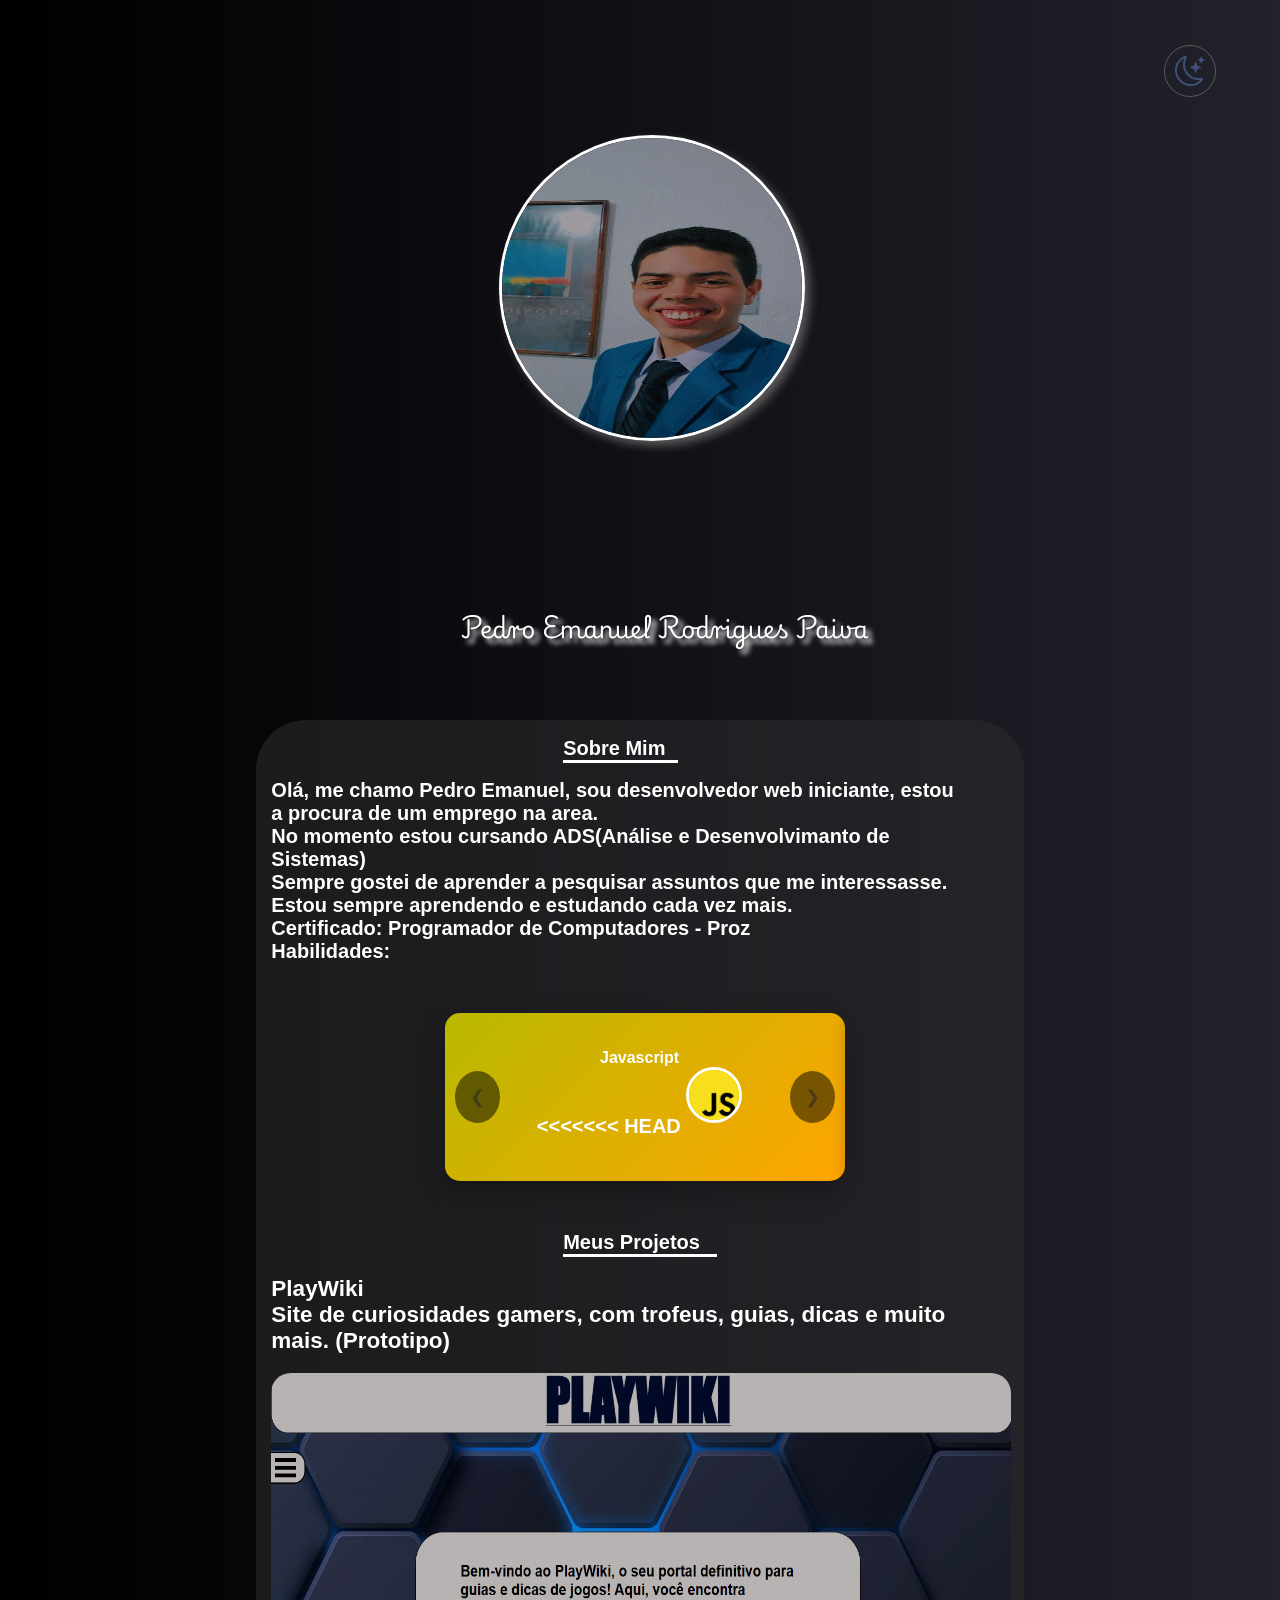
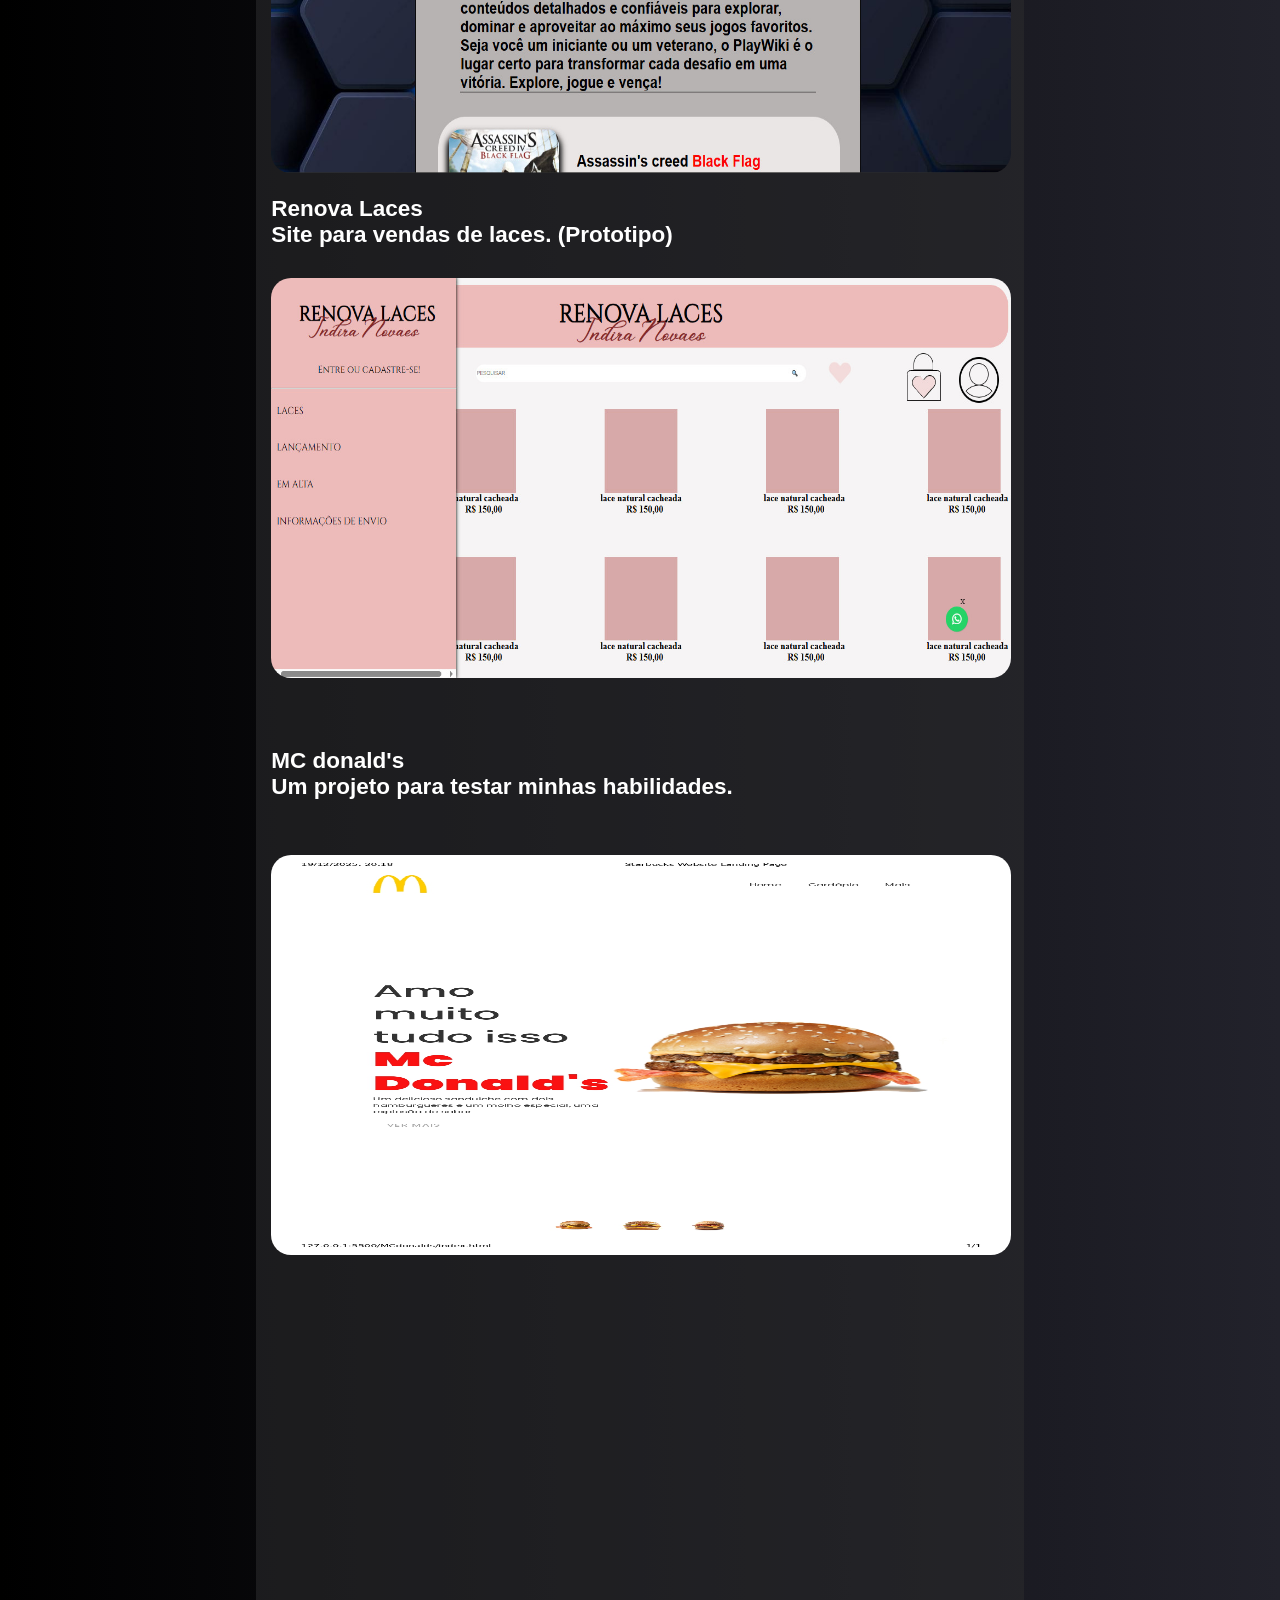
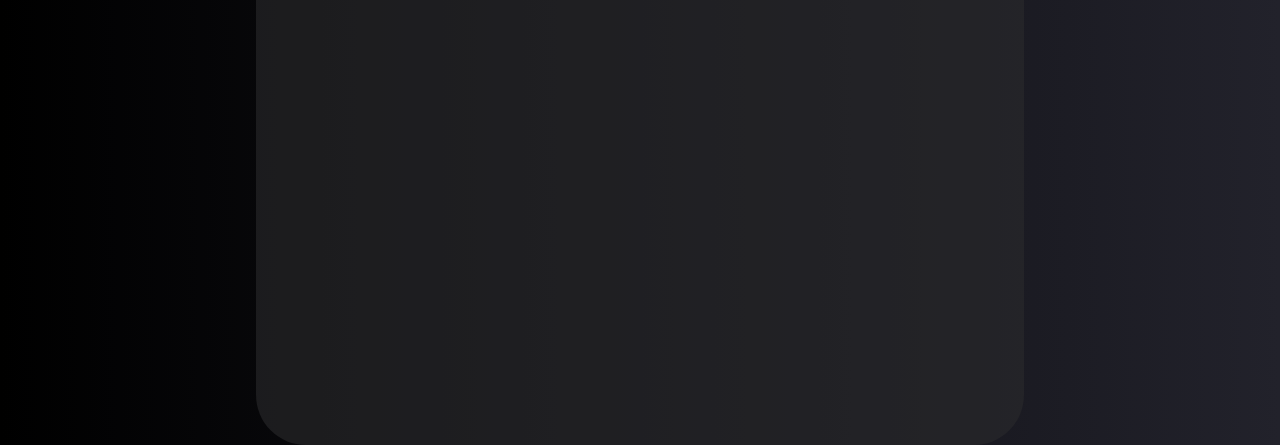
==== index.html @ 6f48b96e "movendo arquivos" ====
<!DOCTYPE html>
<html lang="en">
<head>
    <meta charset="UTF-8">
    <meta name="viewport" content="width=device-width, initial-scale=1.0">
    <link rel="stylesheet" href="style.css">
    <link rel="stylesheet" href="https://cdn.jsdelivr.net/npm/bootstrap-icons@1.13.1/font/bootstrap-icons.min.css">
    <link rel="preconnect" href="https://fonts.googleapis.com">
    <link rel="preconnect" href="https://fonts.gstatic.com" crossorigin>
    <!--linkando fontes externas-->
    <link href="https://fonts.googleapis.com/css2?family=Oswald:wght@200..700&display=swap" rel="stylesheet">
    <link href="https://fonts.googleapis.com/css2?family=Playwrite+HU:wght@100..400&display=swap" rel="stylesheet">
    <title>Home</title>
</head>
<body class="body">
    <!--minha foto de apresentação-->
    <img class="img" src="../img/logo.jpeg" alt="" width="300px" height="300px">
    <h2 class="nome1">Pedro Emanuel Rodrigues Paiva</h2> 
    
        <div class="theme" onclick="corMain()"><i class="bi bi-moon-stars" id="moon"></i></div>


    <!--conteudo principal-->
    <nav class="main1">

        <div class="sobre1">
            <h1 class="titu1">Sobre Mim</h1>
            <h2 class="text1">Olá, me chamo Pedro Emanuel, sou desenvolvedor web iniciante, estou a procura de um emprego na area.
                <br>No momento estou cursando ADS(Análise e Desenvolvimanto de Sistemas) 
                <br>Sempre gostei de aprender a pesquisar assuntos que me interessasse. 
                <br>Estou sempre aprendendo e estudando cada vez mais. 
                <br>Certificado: Programador de Computadores - Proz
                <!--Minhas habilidades com programação-->
                <br>Habilidades:

                <div class="carrossel-container">
    <div class="carrossel">
        <div class="Hab1">
            <div class="java1">
                <p class="miniseg">Javascript</p>
<<<<<<< HEAD
                <img class="imghab1" src="../img/js.jpg" alt="Javascript" width="50px" height="50px">
            </div>
            <div class="html1">
                <p class="miniseg1">HTML</p>
                <img class="imghab1" src="../img/html.jpg" alt="HTML" width="50px" height="50px">
            </div>
            <div class="css1">
                <p class="miniseg1">CSS</p>
                <img class="imghab1" src="../img/css.jpg" alt="CSS" width="50px" height="50px">
=======
                <img class="imghab1" src="./img/js.jpg" alt="Javascript" width="50px" height="50px">
            </div>
            <div class="html1">
                <p class="miniseg1">HTML</p>
                <img class="imghab1" src="./img/html.jpg" alt="HTML" width="50px" height="50px">
            </div>
            <div class="css1">
                <p class="miniseg1">CSS</p>
                <img class="imghab1" src="./img/css.jpg" alt="CSS" width="50px" height="50px">
>>>>>>> 5b5c700aaa5cc178508994ff4d59188fb73df8be
            </div>
        </div>
        
        <!-- Botões de navegação -->
        <button class="btn-prev" onclick="moveCarrossel(-1)">❮</button>
        <button class="btn-next" onclick="moveCarrossel(1)">❯</button>
        
        <!-- Indicadores 
        <div class="indicadores">
            <span class="indicador ativo" onclick="atualSlide(1)"></span>
            <span class="indicador" onclick="atualSlide(2)"></span>
            <span class="indicador" onclick="atualSlide(3)"></span>
        </div>-->
    </div>
</div>
        
            </h2>
        </div>
                <!--Meus projetos, durante os cursos e sozinho também-->
        <div class="Proj">
            <h1 class="TitProj1">Meus Projetos</h1>
                <div class="SegProj">
                    <a href="./PlayWiki/cadastro/ndex.html" class="pro1"><h2>PlayWiki <br> Site de curiosidades gamers, com trofeus, guias, dicas e muito mais. (Prototipo) </h2></a>
                    <img src="./img/play.jpg" alt="" height="400px" width="107%" style="border-radius: 20px;">
                
                    <a href="https://xands690.github.io/Renova/" class="pro2"><h2>Renova Laces <br> Site para vendas de laces. (Prototipo) </h2></a>
                    <img class="imgrenova" src="./img/renova.jpg" alt="" height="400px" width="107%" style="border-radius: 20px;">
                
                    <a href="./MCdonalds/index.html" class="pro3"><h2>MC donald's <br> Um projeto para testar minhas habilidades.</h2></a>
                    <img class="imgrenova1" src="./img/star.jpg" alt="" height="400px" width="107%" style="border-radius: 20px;">


            </div>

        </div>

    </nav>
    <script src="script.js"></script>
</body>
</html>
---- style.css ----
:root{

    --cor-main: rgba(42, 42, 44, 0.6);
    --cor-main-contra: rgba(202, 202, 211, 0.6);
    --cor-body-contra:linear-gradient(to left,#e4e4e4 0%,#b9b7b7 25%,rgb(199, 194, 194) 50%,#b6b4b4 75%,#c5c2c2 100%);
    --cor-body: linear-gradient(to left,#000000 0%, #14141a 25%, rgb(34, 34, 43, 24) 50%, #101016 75%, #000000 100%);

}


.body{

    color: white;
    font-family: arial;
    /*background: linear-gradient(to left, #000000, rgb(25, 25, 37),rgb(18, 18, 27),rgb(0, 0, 0));*/
    background: var(--cor-body);
    background-size: 200% 100%;
    animation: background 12s infinite;
}
/*Animação da cor de fundo*/
@keyframes background{

    /*Inicio da animação*/
    0%  { background-position: 0% 50%; }
    /*Meio da animação*/
    50%  { background-position: 100% 50%; }
    /*Fim da animação*/
    100% { background-position: 0% 50%; }

}
.theme{
    position: absolute;
    top: 5%;
    right: 5%;
    font-size: 30px;
    color: #eee8e8;
    cursor: pointer;
    border: solid 1px;
    border-radius: 150px;
    border-color: rgb(92, 90, 90);
    width: 50px;
    height: 50px;

}
#moon{
    position: relative;
    top: 18%;
    left: 20%;
    color: rgb(64, 82, 122);
}

a{

    text-decoration: none;
    color: white;

}.img{

    position: absolute;
    top: 15%;
    left: 39%;
    border-radius: 500px;
    border: solid;
    /*Sombra ao redor da imagem*/
    box-shadow: 5px 5px 10px rgb(90, 89, 89);
    

}.nome1{

    position: absolute;
    top: 65%;
    left: 36%;
    font-family: "Playwrite HU";
    /*Sombra ao redor do texto*/
    text-shadow: 5px 5px 5px white;

}

.main1{

    position: absolute;
    width: 60%;
    height: 325%;
    top: 80%;
    left: 20%;
    /*background-color: rgb(36, 36, 54);*/
    background-color: var(--cor-main);
    border-radius: 50px;


}
.sobre1{

    position: relative;
    left: 40%;
    font-family: arial;


}.text1{

    position: relative;
    font-size: 20px;
    right: 38%;
    /*border: solid;*/
    width: 90%;

}.titu1{

    border-bottom: solid;
    width: 15%;
    font-size: 20px;
    position: relative;


}
/*INICIO DO CARROSSEL*/


.carrossel-container {
    max-width: 400px;
    margin: 50px auto;
    position: relative;
    left: 4%;
}

.carrossel {
    position: relative;
    overflow: hidden;
    border-radius: 15px;
    box-shadow: 0 10px 30px rgba(0,0,0,0.3);
}

.Hab1 {
    display: flex;
    transition: transform 0.5s ease-in-out;
    width: 300%; /* 3 itens x 100% */
}

.java1, .html1, .css1 {
    flex: 0 0 30.0%; /* Cada item ocupa 1/3 */
    text-align: center;
    padding: 20px;
    background: linear-gradient(135deg, #667eea 0%, #764ba2 100%);
    border-radius: 10px;
    color: white;
    box-shadow: 0 5px 15px rgba(0,0,0,0.2);
    
}
.java1{

    background: linear-gradient(135deg, rgb(185, 185, 2) 0%, orange 100%);

}
.html1{

    background: linear-gradient(135deg, rgb(211, 90, 9) 0%, orange 100%);

}
.css1{

    background: linear-gradient(135deg, rgb(57, 133, 233) 0%, rgb(8, 60, 231) 100%);

}

.imghab1 {
    border-radius: 50%;
    border: 3px solid white;
    margin-bottom: 10px;
    margin-right: 10px;
}

.miniseg, .miniseg1 {
    margin-right: 10px;
    margin-bottom: 0;
    font-weight: bold;
    font-size: 16px;
}

/* Botões */
.btn-prev, .btn-next {
    position: absolute;
    top: 50%;
    transform: translateY(-50%);
    background: rgba(0,0,0,0.5);
    color: var(--cor-main);
    border: none;
    padding: 15px;
    cursor: pointer;
    font-size: 18px;
    border-radius: 50%;
    transition: all 0.3s ease;
}

.btn-prev:hover, .btn-next:hover {
    background: rgba(0,0,0,0.3);
    transform: translateY(-50%) scale(1.1);
}

.btn-prev { left: 10px; }
.btn-next { right: 10px; }


/*FIM DO CARROSSEL*/


.Proj{

    position: relative;
    left: 40%;
    font-family: arial;
    font-size: 20px;

}.TitProj1{

    position: relative;
    border-bottom: solid;
    width: 20%;
    font-size: 20px;

}.SegProj{

    position: relative;
    right: 38%;
    width: 90%;
    font-size: 20px;

}.pro1,.pro2,.pro3{

    font-size: 15px;



}.pro2{

    position: absolute;
    top: 100%;

}.pro3{

    position: absolute;
    top: 210%;


}
.imgrenova{

    position: absolute;
    top: 120%;


}.imgrenova1{

    position: absolute;
    top: 235%;


}
@media (max-width: 412px) {

    .img{left: 15%;top: 7%;}
    .nome1{top: 45%; left: 10%; font-size: 20px;}
    .main1{top: 55%; width: 90%; left: 5%;height: 310%;}
    .titu1{width: 30%;right: 5%;}
    .text1{width: 100%;}
    .java1, .html1, .css1{flex: 0 0 29.5%;}
    .carrossel-container{left: -2%;max-width: 350px;}
    .imghab{left: 26%;}
    .TitProj1{width: 40%;right: 10%;}
    .imgrenova{top: 125%;}

}
@media (min-width:1920px){

    .nome1{top: 50%; left: 38%;}
    .main1{height: 220%;top: 70%;}
    .img{left: 41%;}


}
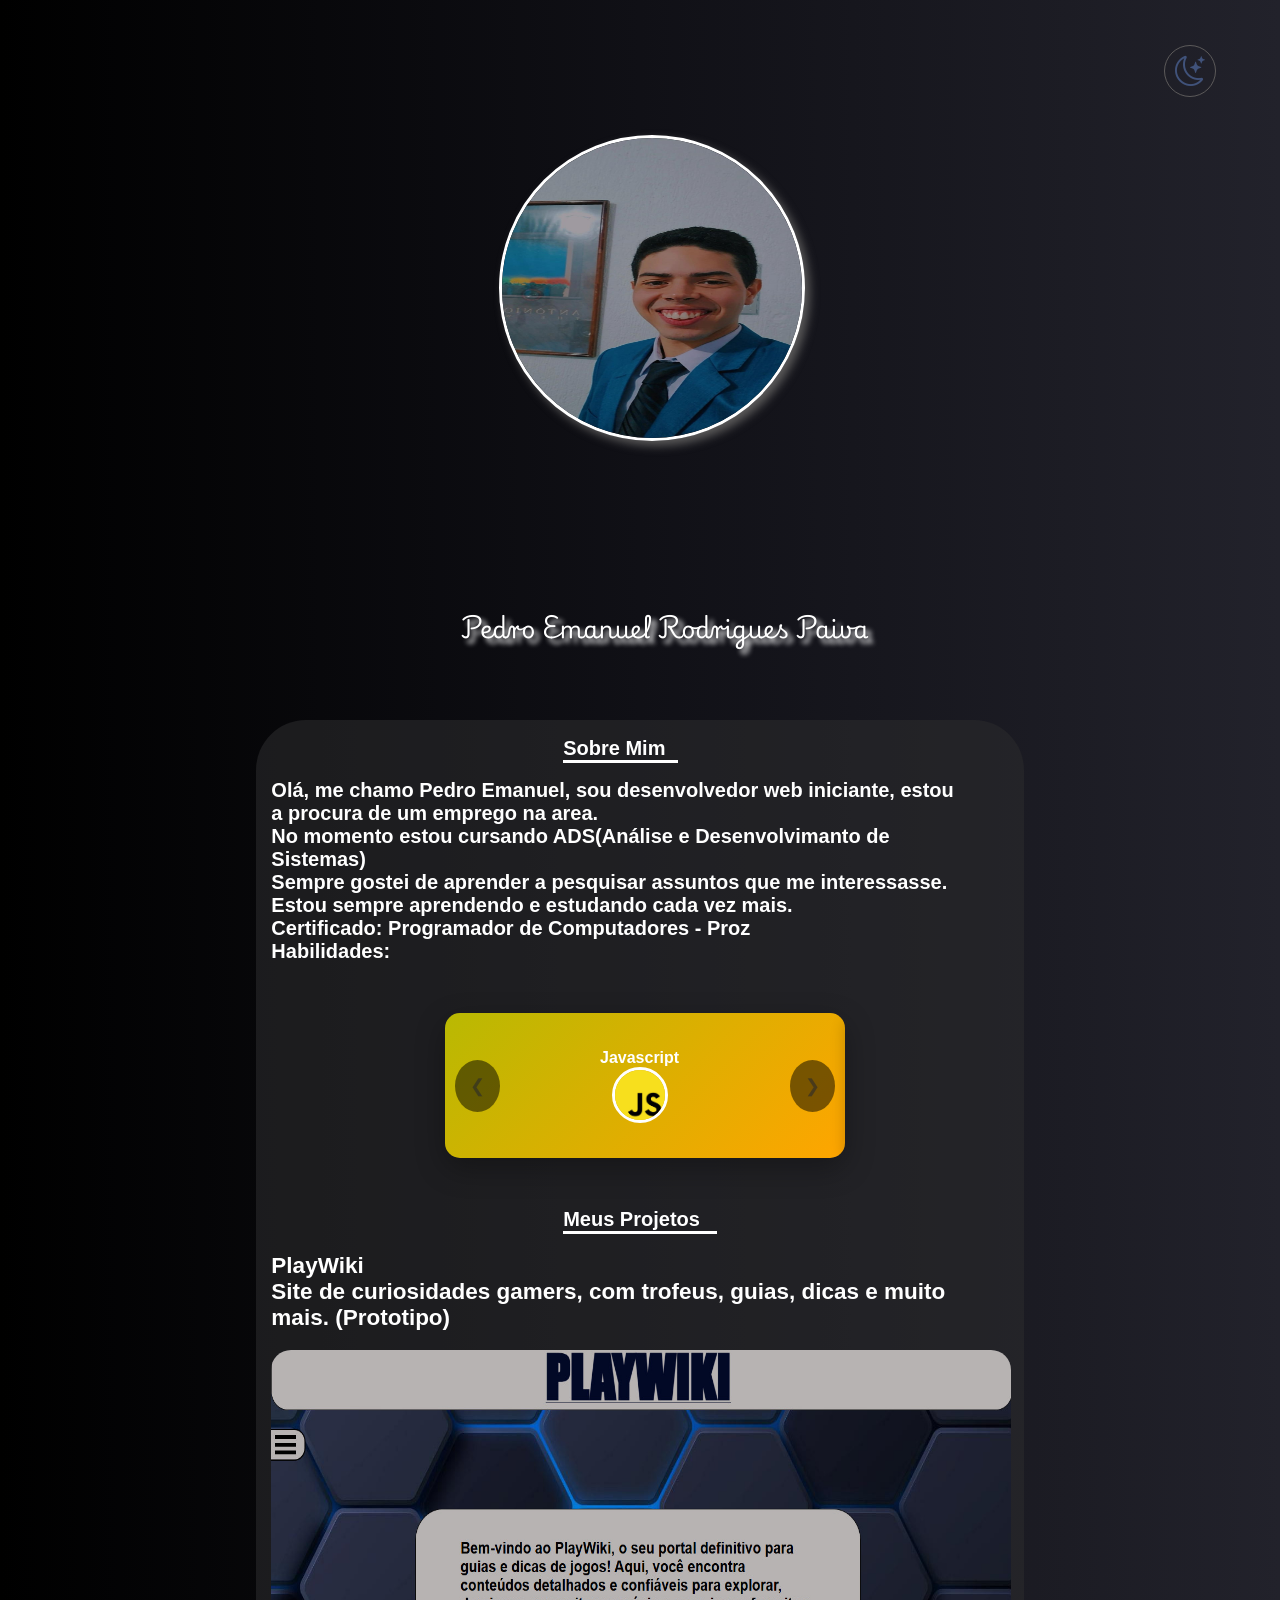
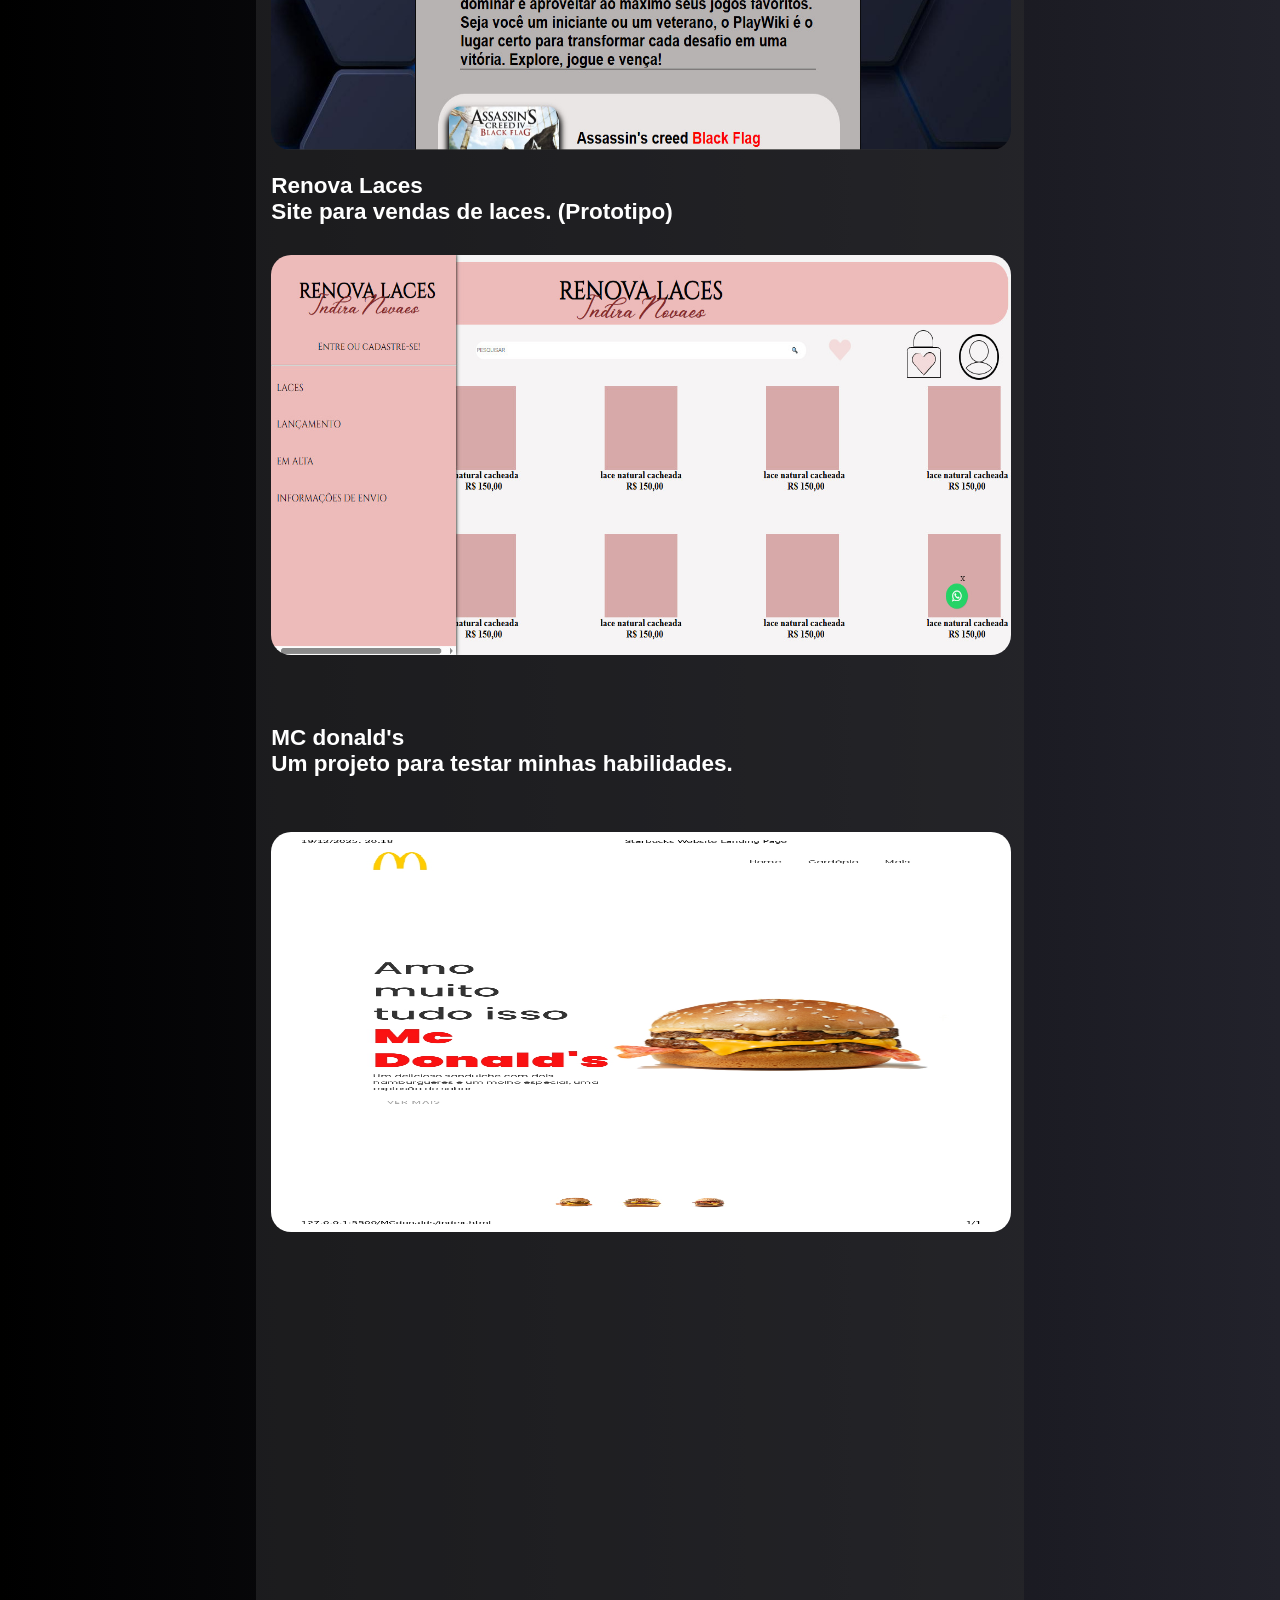
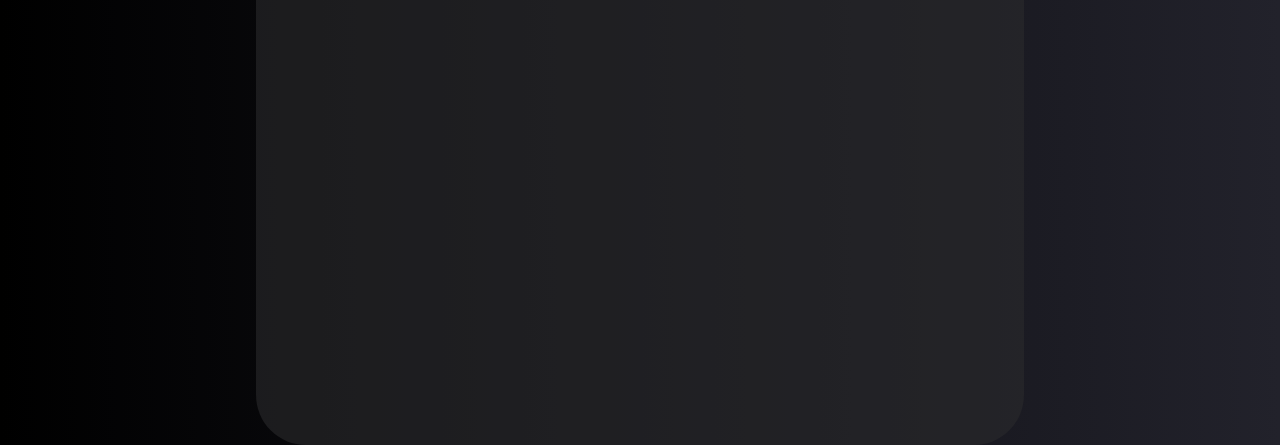
==== commit b5d274a8: "erro carrossel(resolvido)" ====
--- a/index.html
+++ b/index.html
@@ -38,7 +38,7 @@
         <div class="Hab1">
             <div class="java1">
                 <p class="miniseg">Javascript</p>
-<<<<<<< HEAD
+
                 <img class="imghab1" src="../img/js.jpg" alt="Javascript" width="50px" height="50px">
             </div>
             <div class="html1">
@@ -48,18 +48,10 @@
             <div class="css1">
                 <p class="miniseg1">CSS</p>
                 <img class="imghab1" src="../img/css.jpg" alt="CSS" width="50px" height="50px">
-=======
-                <img class="imghab1" src="./img/js.jpg" alt="Javascript" width="50px" height="50px">
+
+                
             </div>
-            <div class="html1">
-                <p class="miniseg1">HTML</p>
-                <img class="imghab1" src="./img/html.jpg" alt="HTML" width="50px" height="50px">
-            </div>
-            <div class="css1">
-                <p class="miniseg1">CSS</p>
-                <img class="imghab1" src="./img/css.jpg" alt="CSS" width="50px" height="50px">
->>>>>>> 5b5c700aaa5cc178508994ff4d59188fb73df8be
-            </div>
+           
         </div>
         
         <!-- Botões de navegação -->
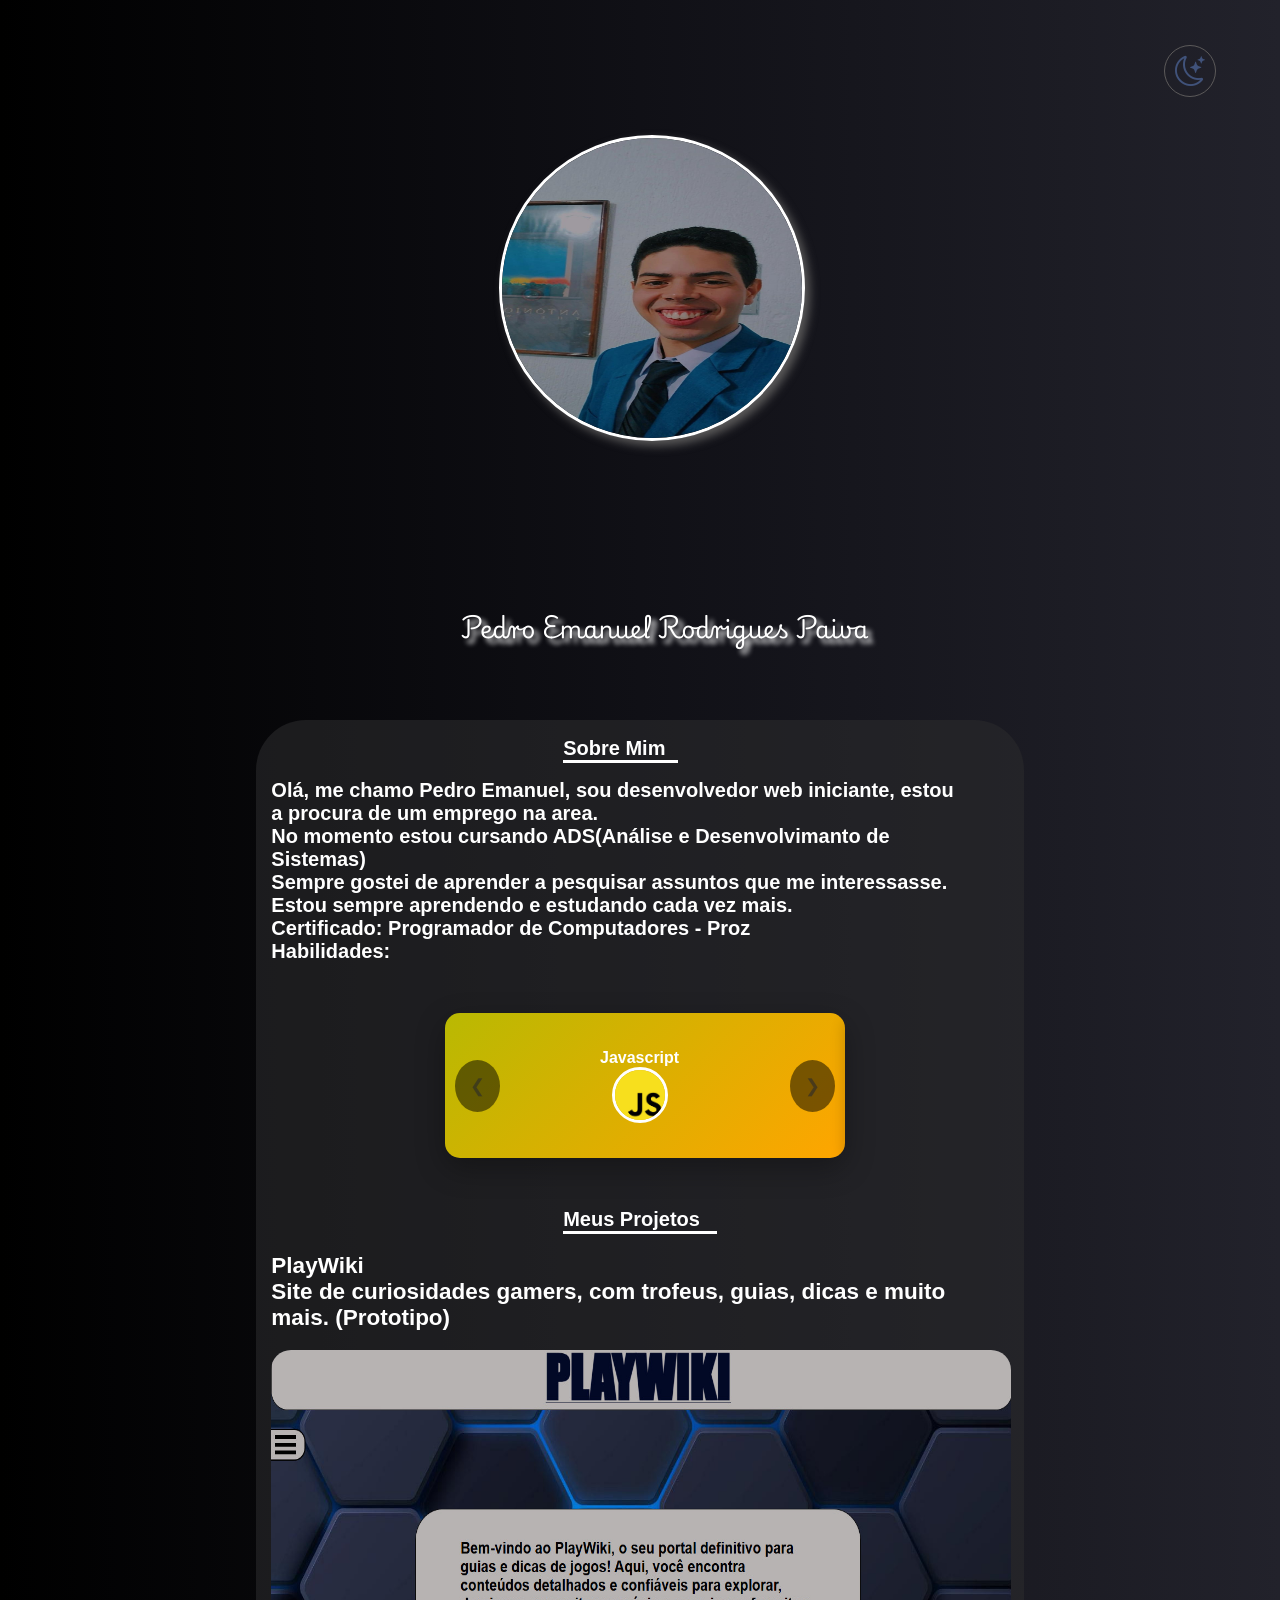
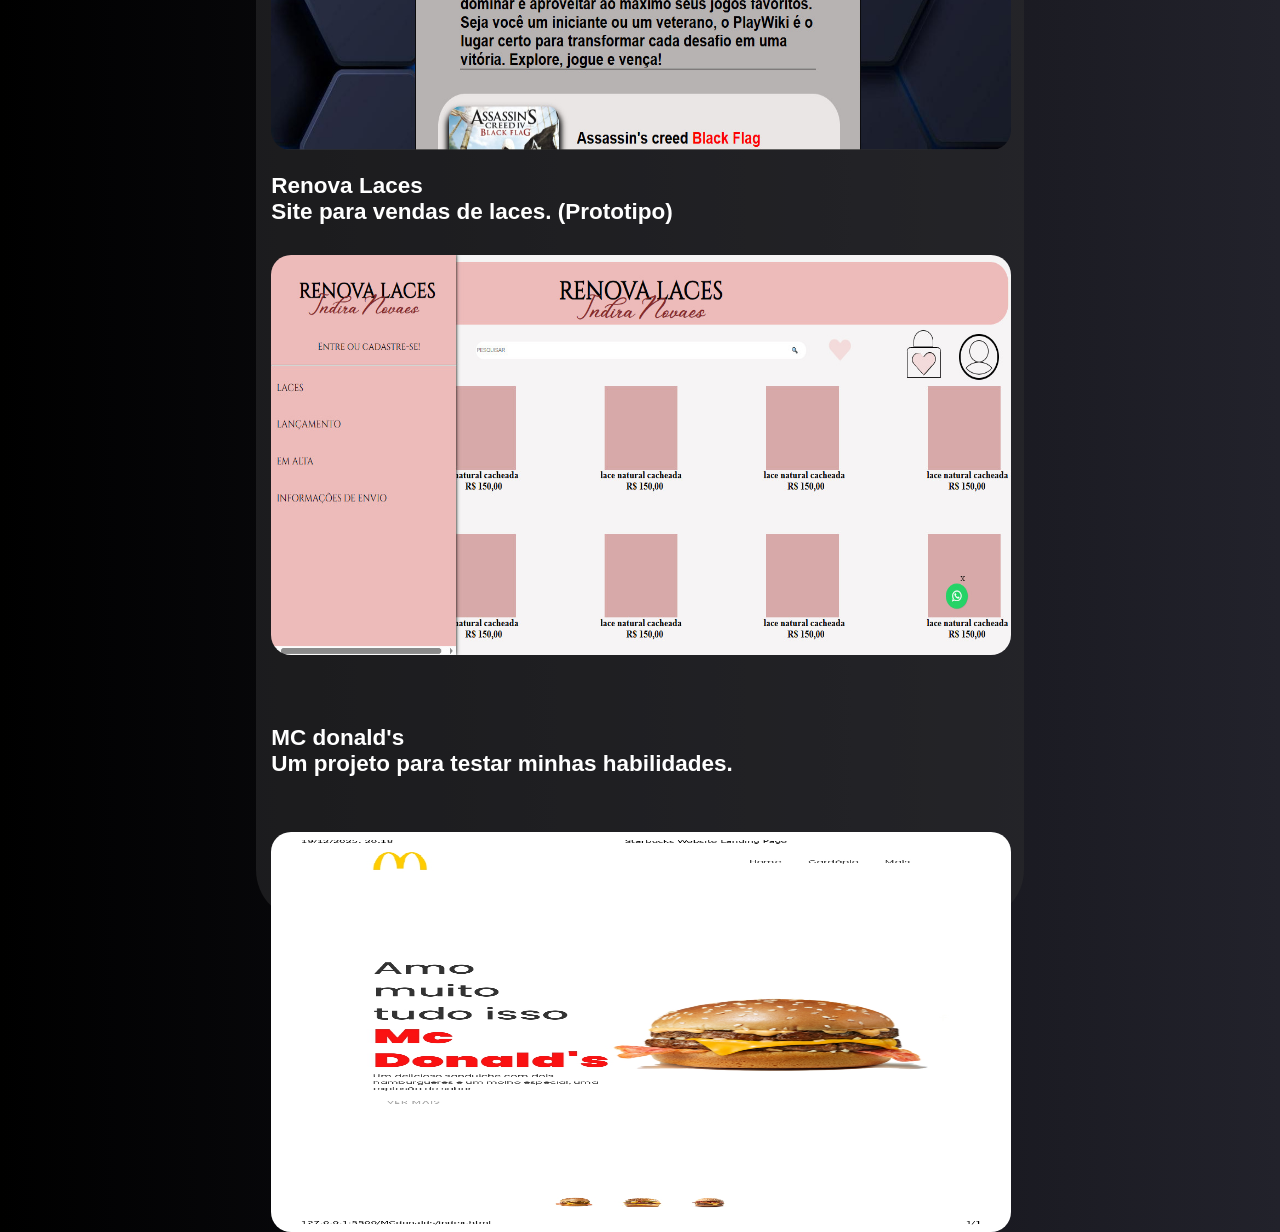
==== commit 8ab32e9f: "Alterando tamanho do main" ====
--- a/index.html
+++ b/index.html
@@ -18,6 +18,7 @@
     <h2 class="nome1">Pedro Emanuel Rodrigues Paiva</h2> 
     
         <div class="theme" onclick="corMain()"><i class="bi bi-moon-stars" id="moon"></i></div>
+
 
 
     <!--conteudo principal-->
--- a/style.css
+++ b/style.css
@@ -80,7 +80,7 @@
 
     position: absolute;
     width: 60%;
-    height: 325%;
+    height: 200%;
     top: 80%;
     left: 20%;
     /*background-color: rgb(36, 36, 54);*/
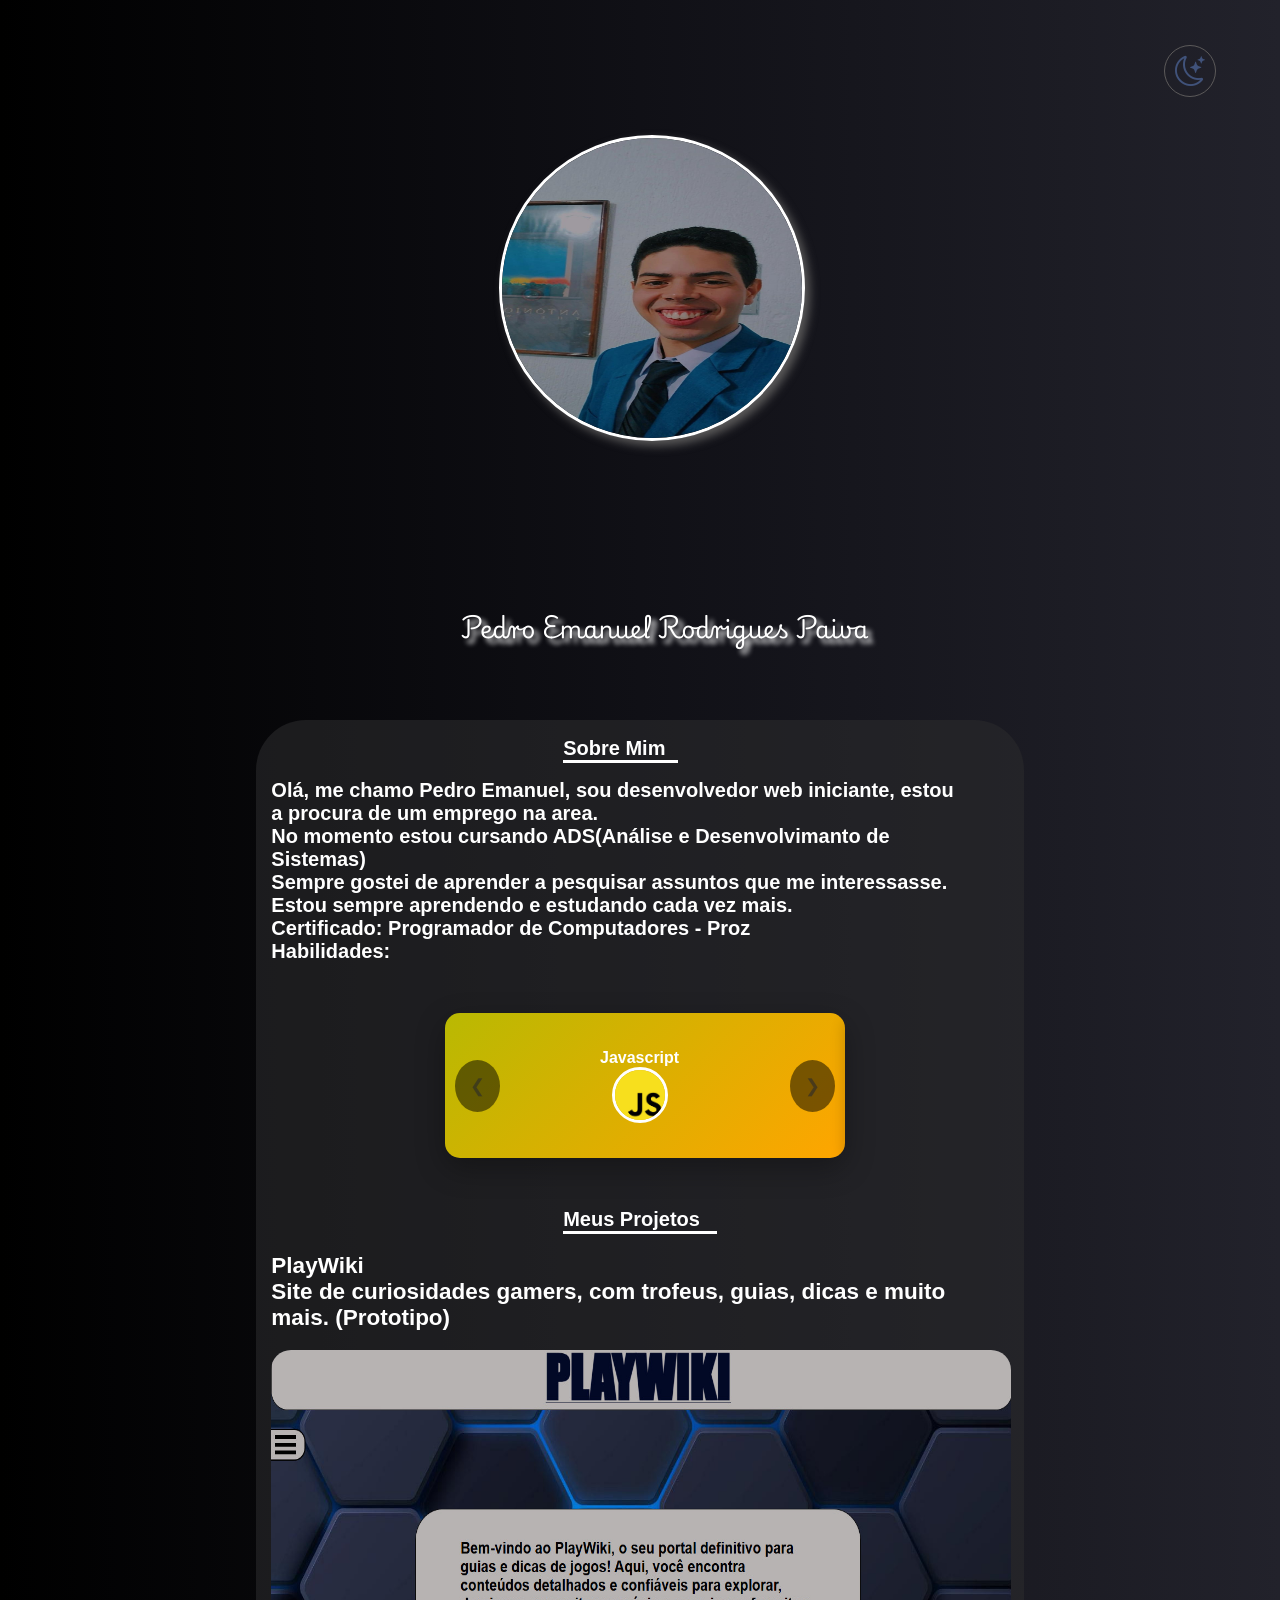
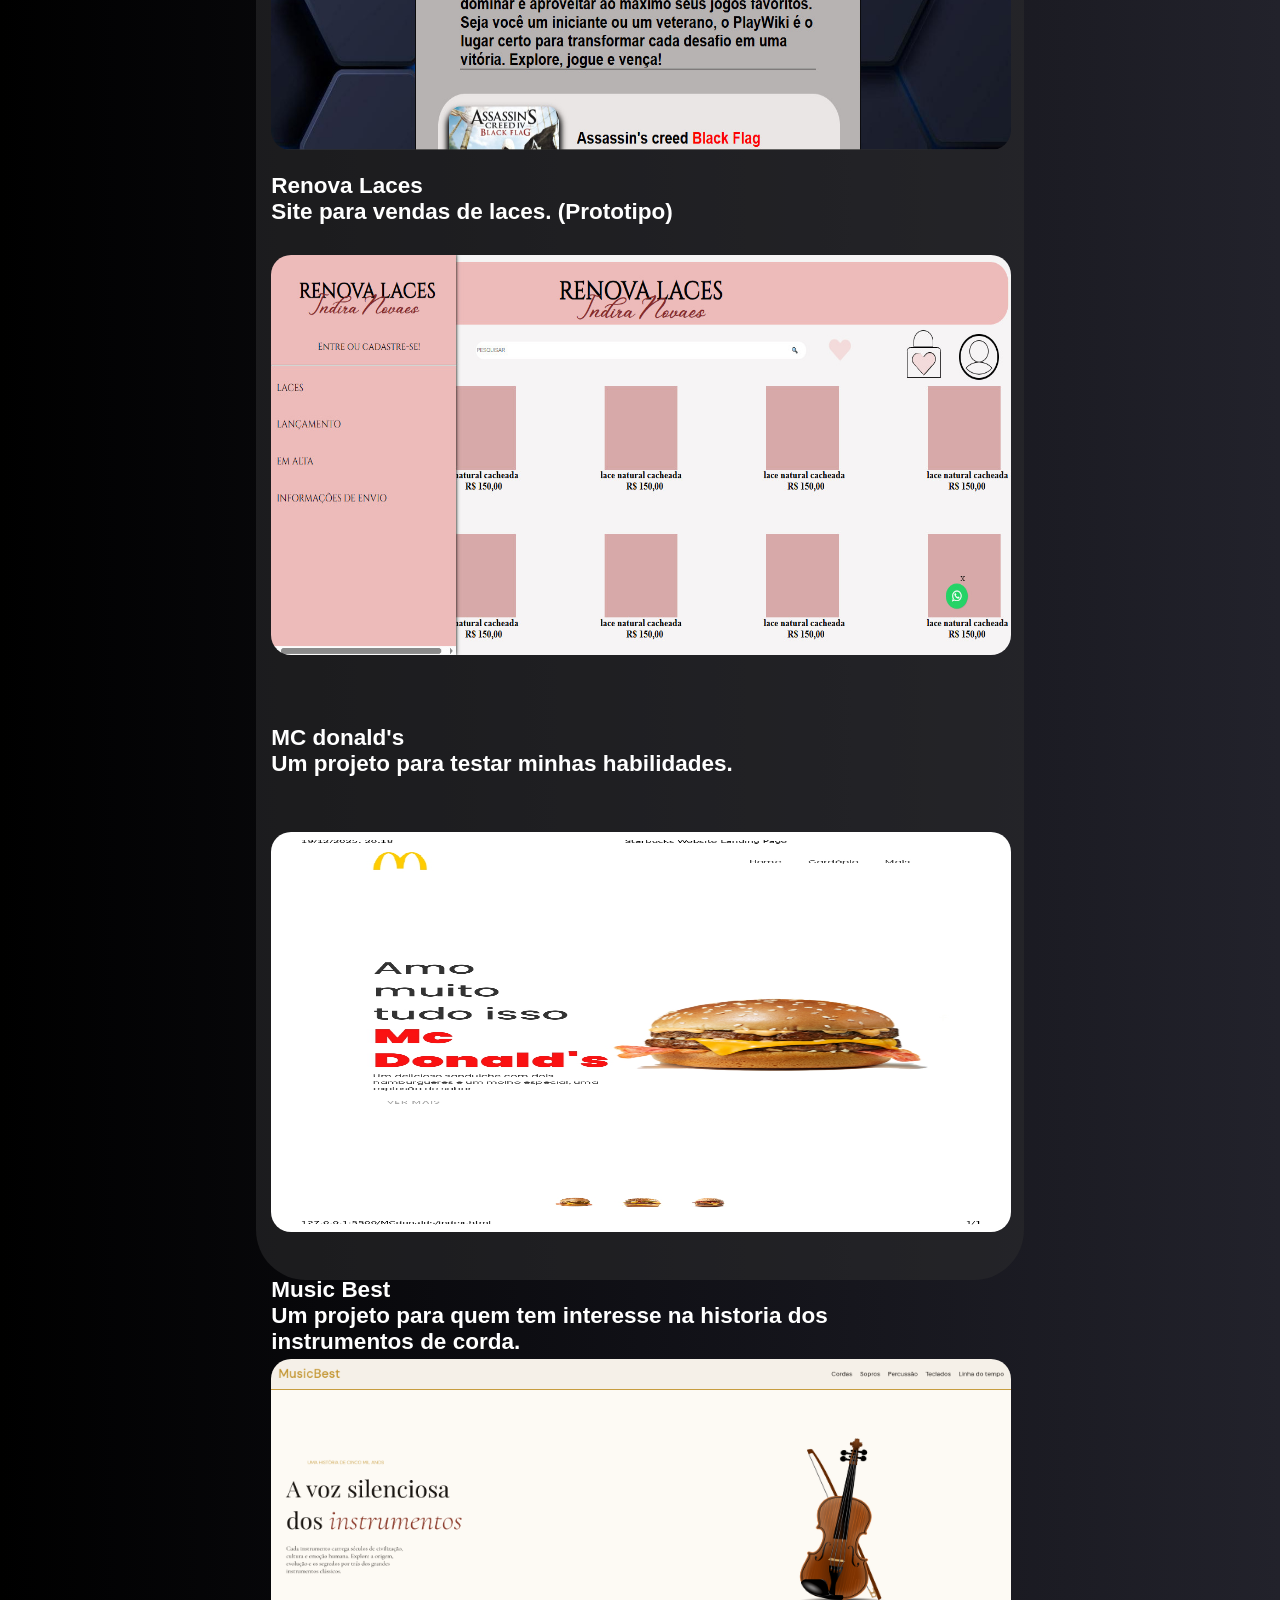
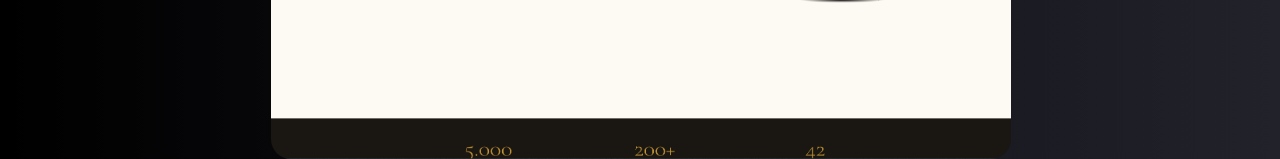
==== commit 39929d4c: "Adicionando projeto" ====
--- a/index.html
+++ b/index.html
@@ -83,7 +83,8 @@
                     <a href="./MCdonalds/index.html" class="pro3"><h2>MC donald's <br> Um projeto para testar minhas habilidades.</h2></a>
                     <img class="imgrenova1" src="./img/star.jpg" alt="" height="400px" width="107%" style="border-radius: 20px;">
 
-
+                    <a href="#" class="pro4"><h2>Music Best <br> Um projeto para quem tem interesse na historia dos instrumentos de corda.</h2></a>
+                    <img class="imgmusic" src="./img/music.png" alt="" height="400px" width="107%" style="border-radius: 20px;">
             </div>
 
         </div>
--- a/style.css
+++ b/style.css
@@ -80,7 +80,7 @@
 
     position: absolute;
     width: 60%;
-    height: 200%;
+    height: 240%;
     top: 80%;
     left: 20%;
     /*background-color: rgb(36, 36, 54);*/
@@ -224,7 +224,7 @@
     width: 90%;
     font-size: 20px;
 
-}.pro1,.pro2,.pro3{
+}.pro1,.pro2,.pro3,.pro4{
 
     font-size: 15px;
 
@@ -242,6 +242,12 @@
 
 
 }
+.pro4{
+
+    position: absolute;
+    top: 320%;
+
+}
 .imgrenova{
 
     position: absolute;
@@ -253,6 +259,11 @@
     position: absolute;
     top: 235%;
 
+
+}.imgmusic{
+
+    position: absolute;
+    top: 340%;
 
 }
 @media (max-width: 412px) {
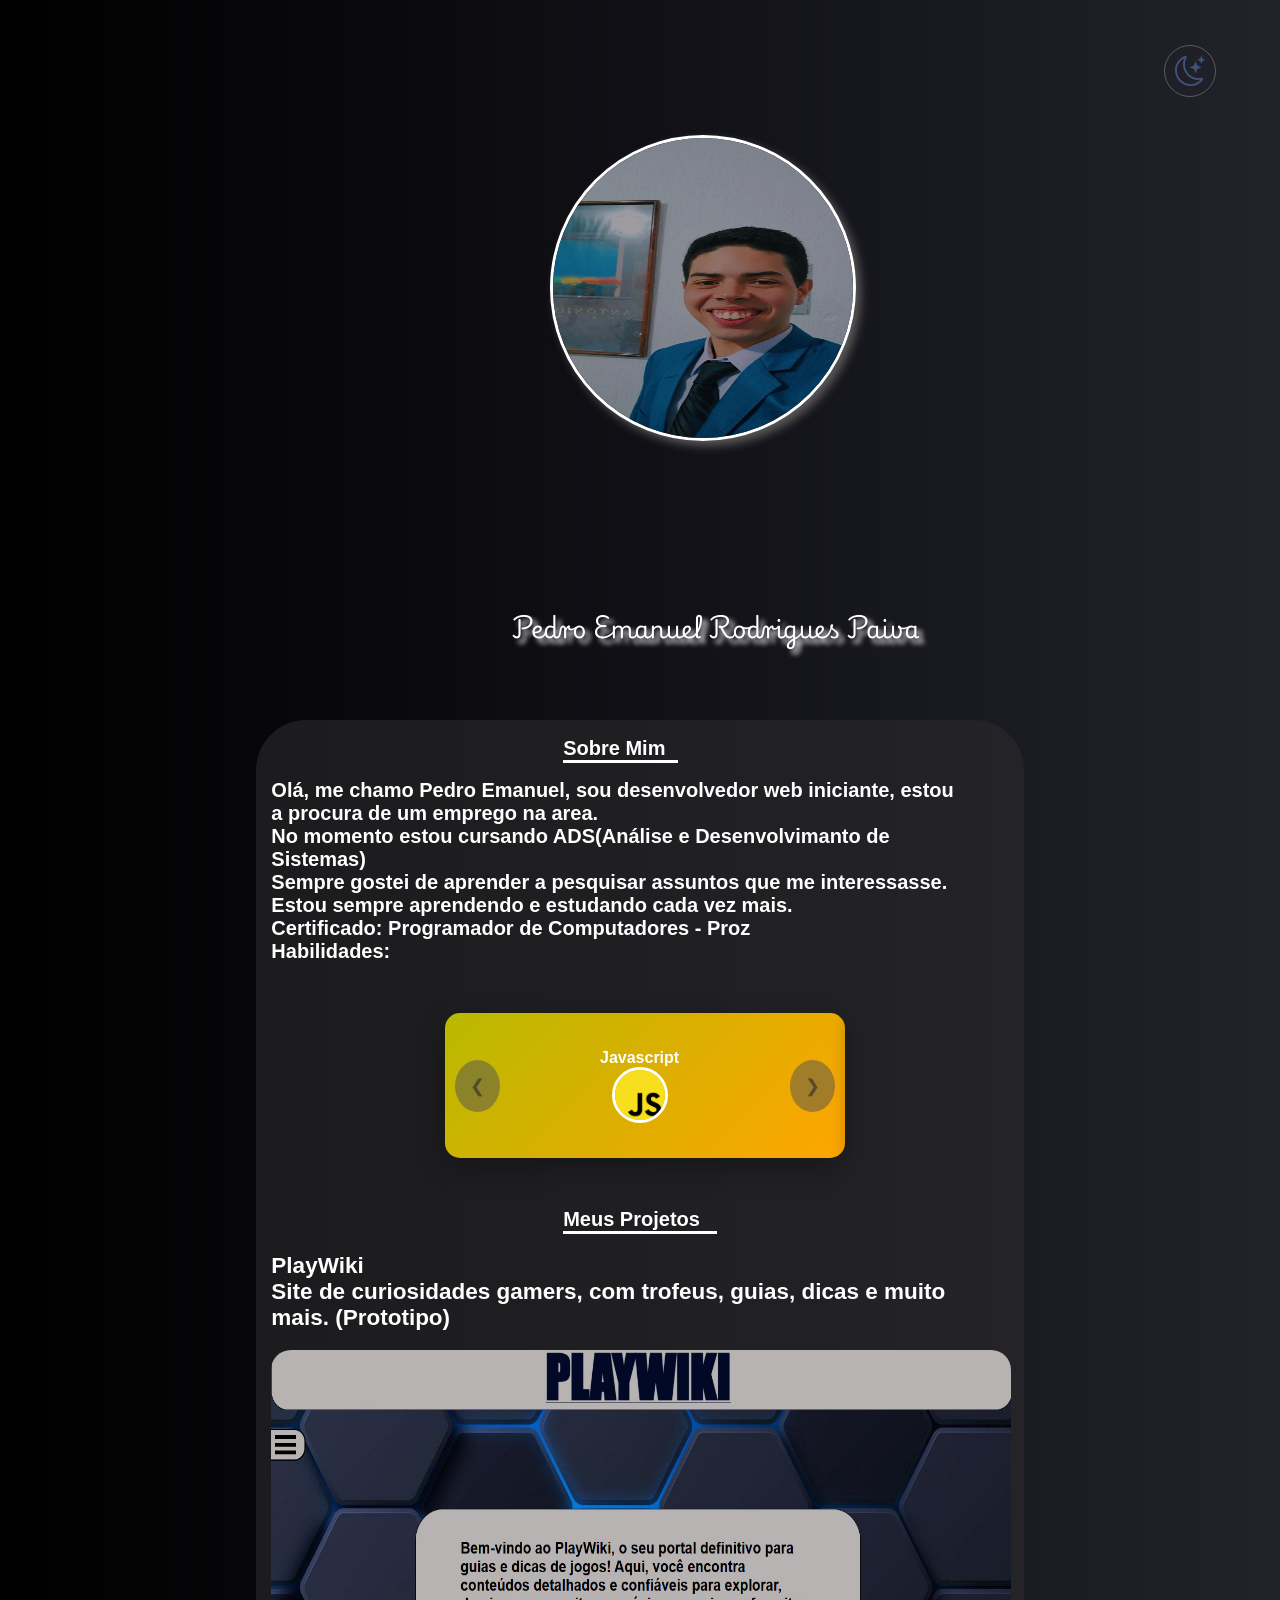
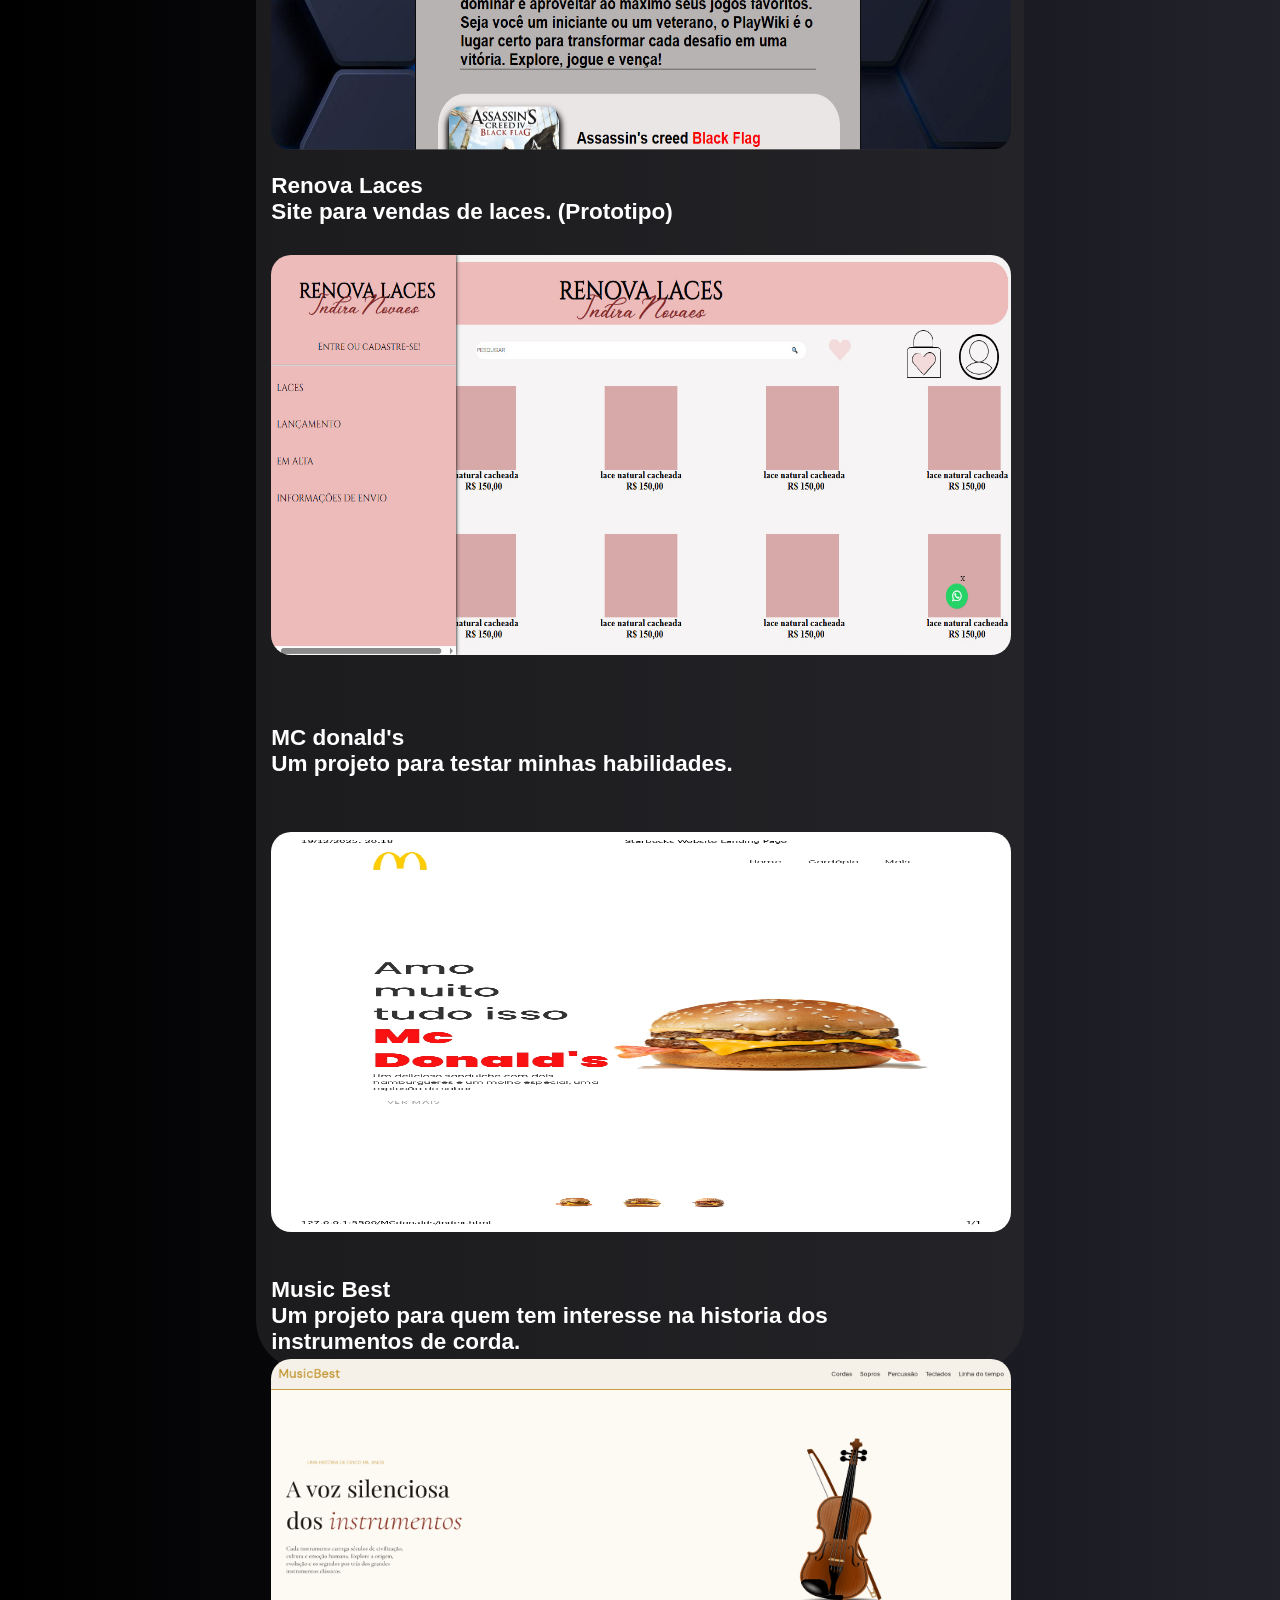
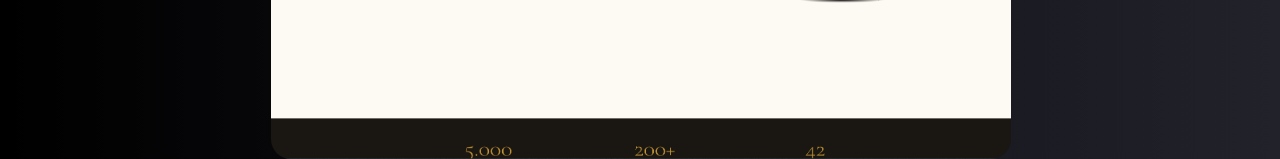
==== commit 97cbc8b2: "adicionando habilidade" ====
--- a/index.html
+++ b/index.html
@@ -40,7 +40,7 @@
             <div class="java1">
                 <p class="miniseg">Javascript</p>
 
-                <img class="imghab1" src="../img/js.jpg" alt="Javascript" width="50px" height="50px">
+                <img class="imghab1" src="../img/js.jpg" alt="J" width="50px" height="50px">
             </div>
             <div class="html1">
                 <p class="miniseg1">HTML</p>
@@ -51,6 +51,10 @@
                 <img class="imghab1" src="../img/css.jpg" alt="CSS" width="50px" height="50px">
 
                 
+            </div>
+            <div class="python">
+                <p class="miniseg1">Python</p>
+                <img class="imghab1" src="./img/python.png" alt="PY" width="50px" height="50px">
             </div>
            
         </div>
@@ -83,7 +87,7 @@
                     <a href="./MCdonalds/index.html" class="pro3"><h2>MC donald's <br> Um projeto para testar minhas habilidades.</h2></a>
                     <img class="imgrenova1" src="./img/star.jpg" alt="" height="400px" width="107%" style="border-radius: 20px;">
 
-                    <a href="#" class="pro4"><h2>Music Best <br> Um projeto para quem tem interesse na historia dos instrumentos de corda.</h2></a>
+                    <a href="./PagMusic/index.html" class="pro4"><h2>Music Best <br> Um projeto para quem tem interesse na historia dos instrumentos de corda.</h2></a>
                     <img class="imgmusic" src="./img/music.png" alt="" height="400px" width="107%" style="border-radius: 20px;">
             </div>
 
--- a/style.css
+++ b/style.css
@@ -58,7 +58,7 @@
 
     position: absolute;
     top: 15%;
-    left: 39%;
+    left: 43%;
     border-radius: 500px;
     border: solid;
     /*Sombra ao redor da imagem*/
@@ -69,7 +69,7 @@
 
     position: absolute;
     top: 65%;
-    left: 36%;
+    left: 40%;
     font-family: "Playwrite HU";
     /*Sombra ao redor do texto*/
     text-shadow: 5px 5px 5px white;
@@ -80,7 +80,7 @@
 
     position: absolute;
     width: 60%;
-    height: 240%;
+    height: 250%;
     top: 80%;
     left: 20%;
     /*background-color: rgb(36, 36, 54);*/
@@ -136,7 +136,7 @@
     width: 300%; /* 3 itens x 100% */
 }
 
-.java1, .html1, .css1 {
+.java1, .html1, .css1, .python {
     flex: 0 0 30.0%; /* Cada item ocupa 1/3 */
     text-align: center;
     padding: 20px;
@@ -161,6 +161,11 @@
     background: linear-gradient(135deg, rgb(57, 133, 233) 0%, rgb(8, 60, 231) 100%);
 
 }
+.python{
+
+    background: linear-gradient(135deg, rgb(70, 120, 226) 0%, rgb(233, 233, 159) 100%);
+
+}
 
 .imghab1 {
     border-radius: 50%;
@@ -181,7 +186,7 @@
     position: absolute;
     top: 50%;
     transform: translateY(-50%);
-    background: rgba(0,0,0,0.5);
+    background: rgba(83, 82, 82, 0.5);
     color: var(--cor-main);
     border: none;
     padding: 15px;
@@ -252,7 +257,7 @@
 
     position: absolute;
     top: 120%;
-
+    
 
 }.imgrenova1{
 
@@ -260,7 +265,12 @@
     top: 235%;
 
 
-}.imgmusic{
+}.imgrenova:hover,.imgrenova1:hover,.imgmusic:hover{
+
+    box-shadow: #667eea 5px 5px 5px 1px;
+
+}
+.imgmusic{
 
     position: absolute;
     top: 340%;
@@ -280,11 +290,3 @@
     .imgrenova{top: 125%;}
 
 }
-@media (min-width:1920px){
-
-    .nome1{top: 50%; left: 38%;}
-    .main1{height: 220%;top: 70%;}
-    .img{left: 41%;}
-
-
-}
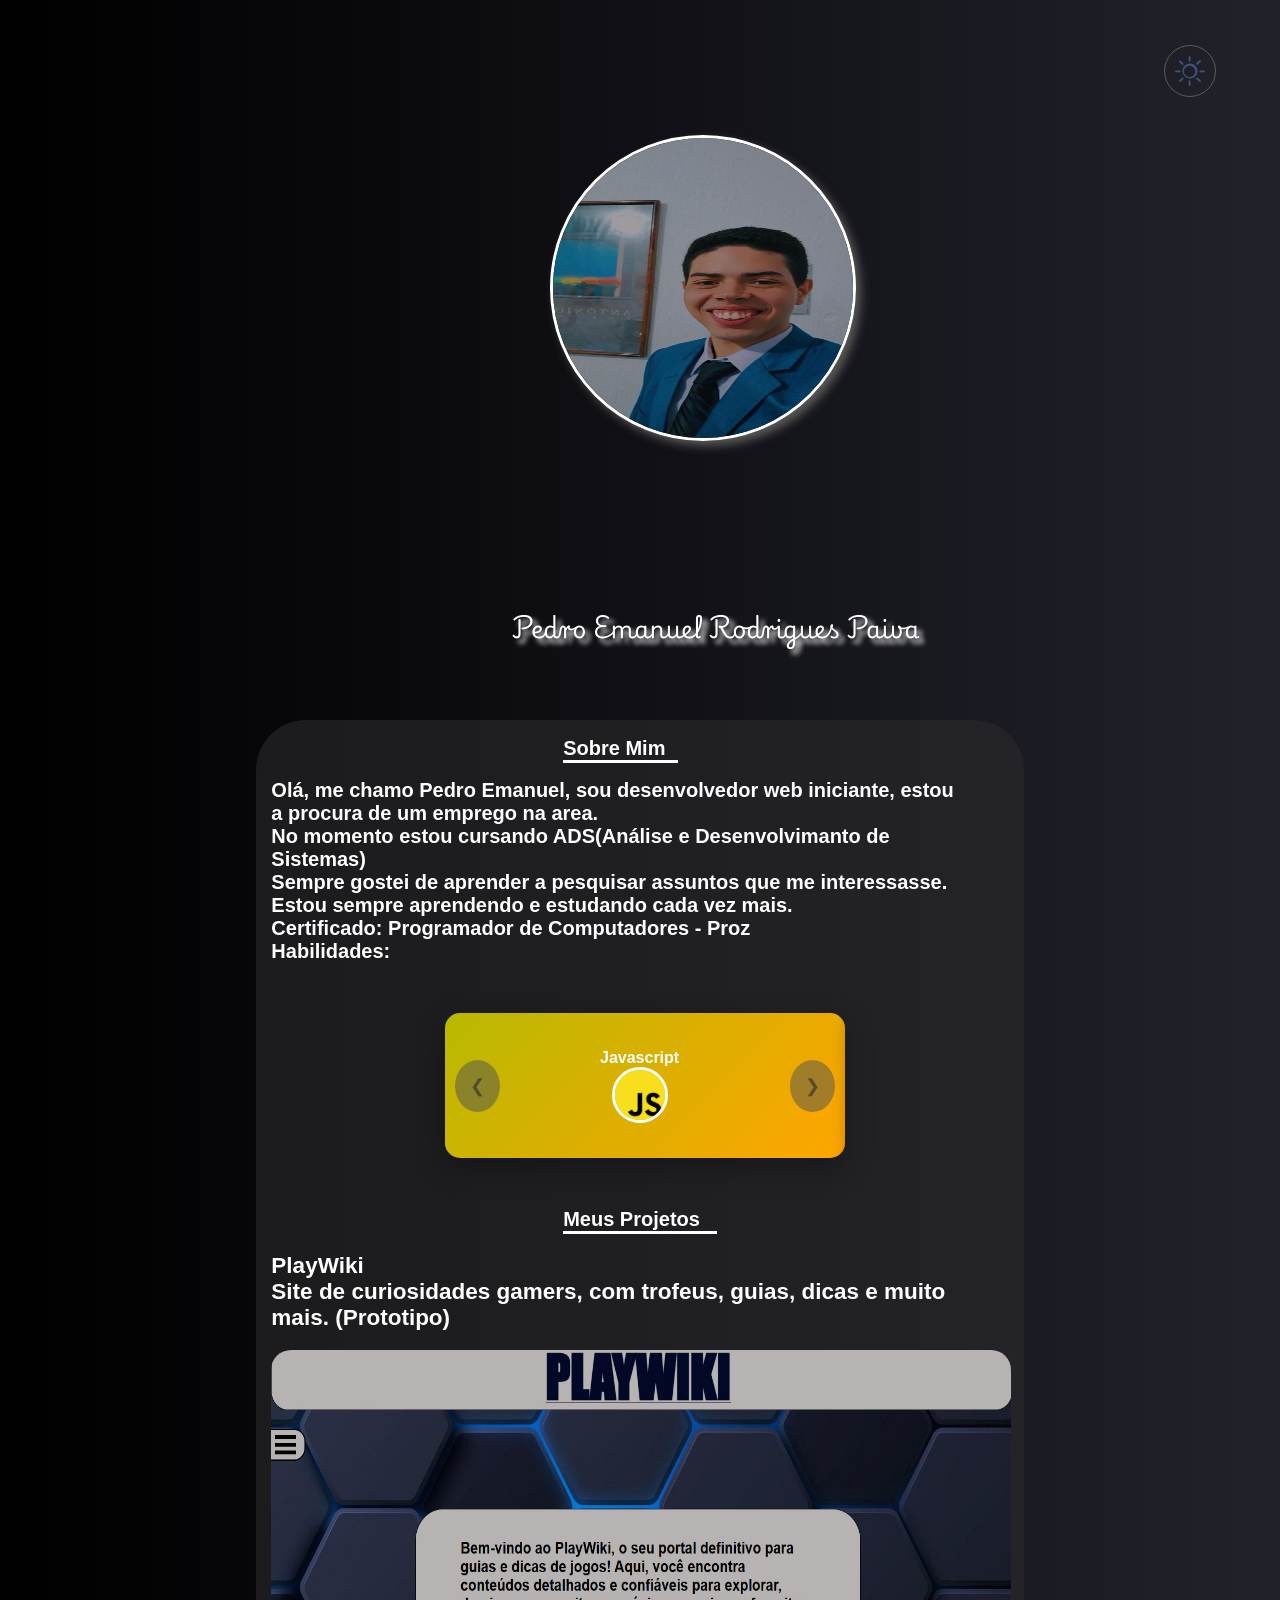
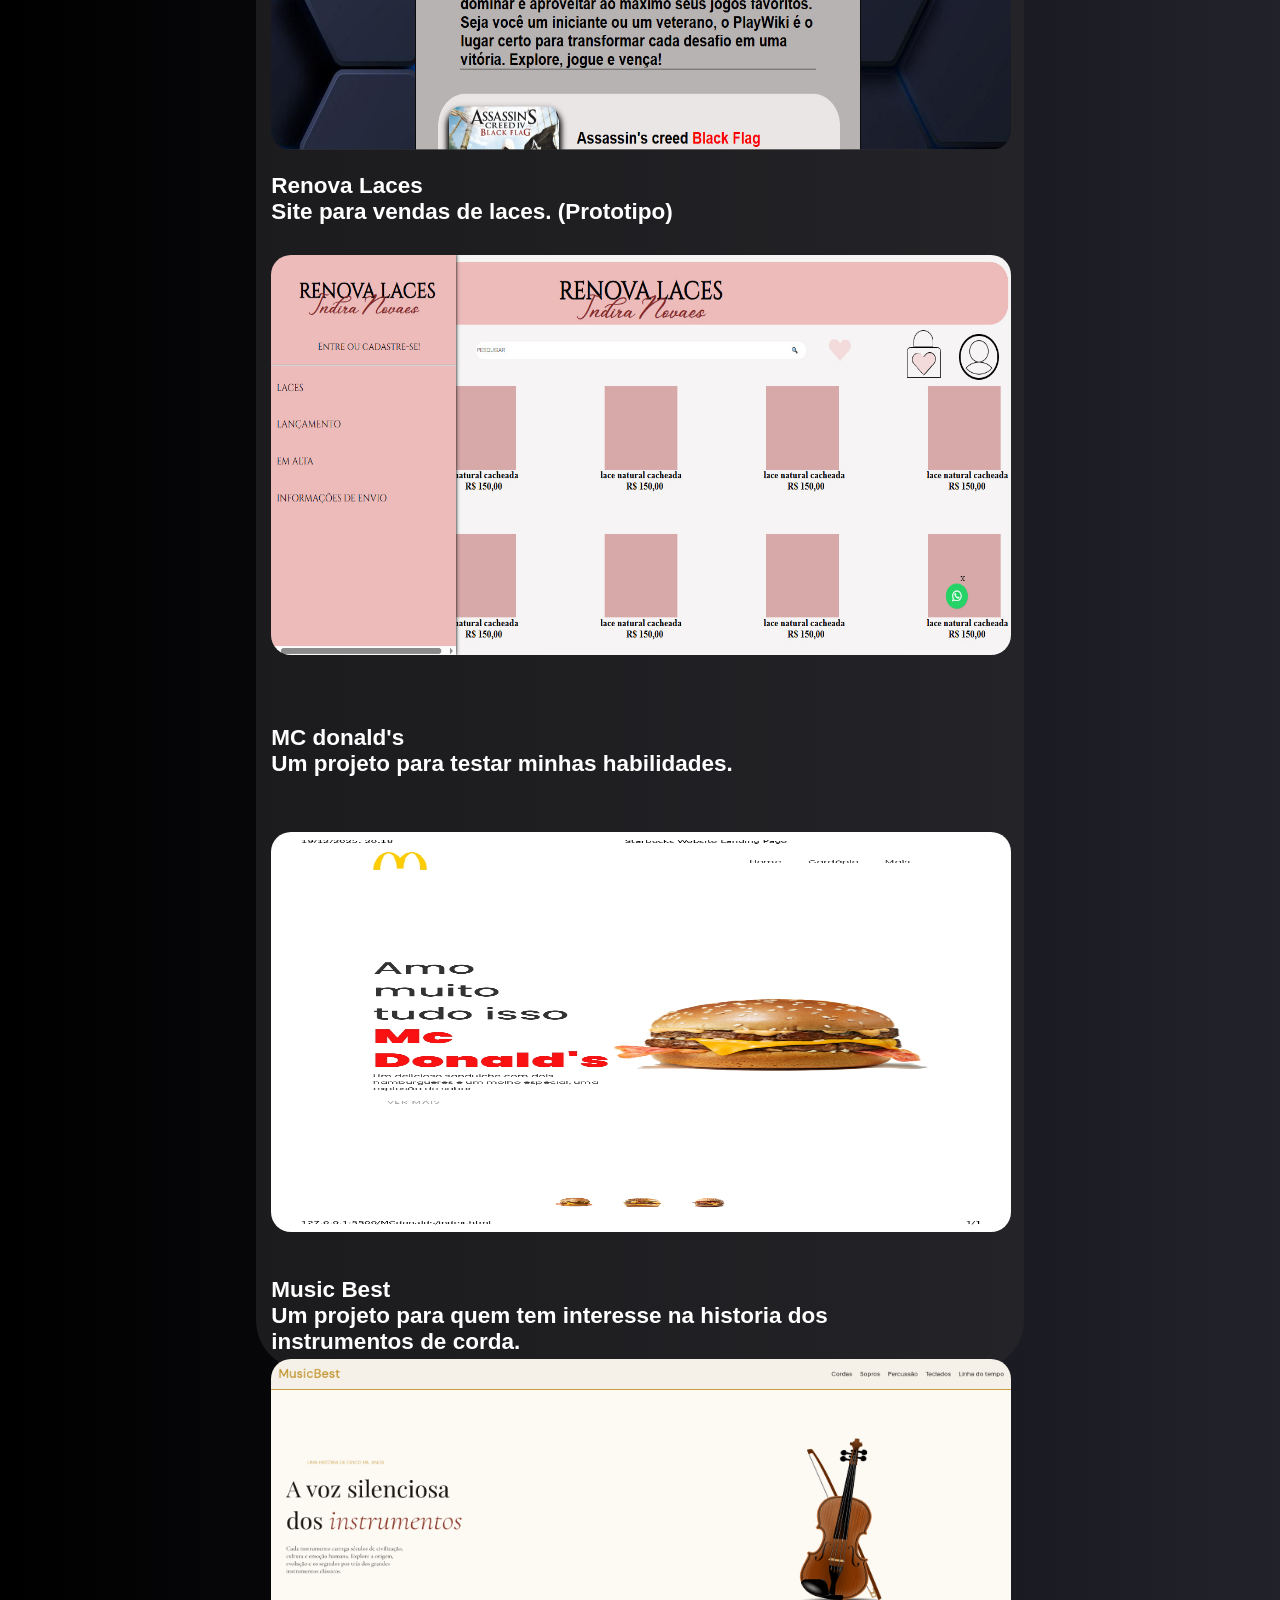
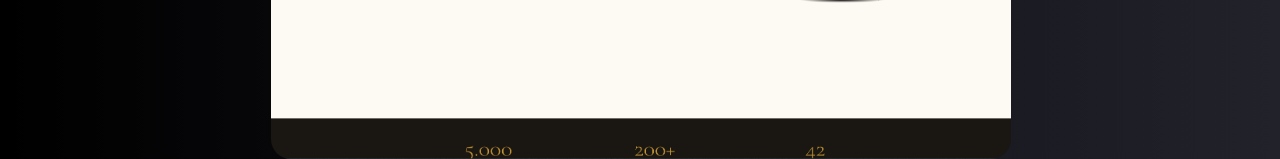
==== commit 66fa184f: "modo claro e escuro(pequenas mudanças)" ====
--- a/index.html
+++ b/index.html
@@ -17,7 +17,7 @@
     <img class="img" src="../img/logo.jpeg" alt="" width="300px" height="300px">
     <h2 class="nome1">Pedro Emanuel Rodrigues Paiva</h2> 
     
-        <div class="theme" onclick="corMain()"><i class="bi bi-moon-stars" id="moon"></i></div>
+        <div class="theme" onclick="corMain()"><i class="bi bi-brightness-high" id="moon"></i></div>
 
 
 
@@ -60,8 +60,8 @@
         </div>
         
         <!-- Botões de navegação -->
-        <button class="btn-prev" onclick="moveCarrossel(-1)">❮</button>
-        <button class="btn-next" onclick="moveCarrossel(1)">❯</button>
+        <button class="btn-prev" onclick="moveCarrossel(-1)" onclick="stop(-1)">❮</button>
+        <button class="btn-next" onclick="moveCarrossel(1)" onclick="stop(1)">❯</button>
         
         <!-- Indicadores 
         <div class="indicadores">
--- a/style.css
+++ b/style.css
@@ -265,7 +265,7 @@
     top: 235%;
 
 
-}.imgrenova:hover,.imgrenova1:hover,.imgmusic:hover{
+}.SegProj img:hover{
 
     box-shadow: #667eea 5px 5px 5px 1px;
 
